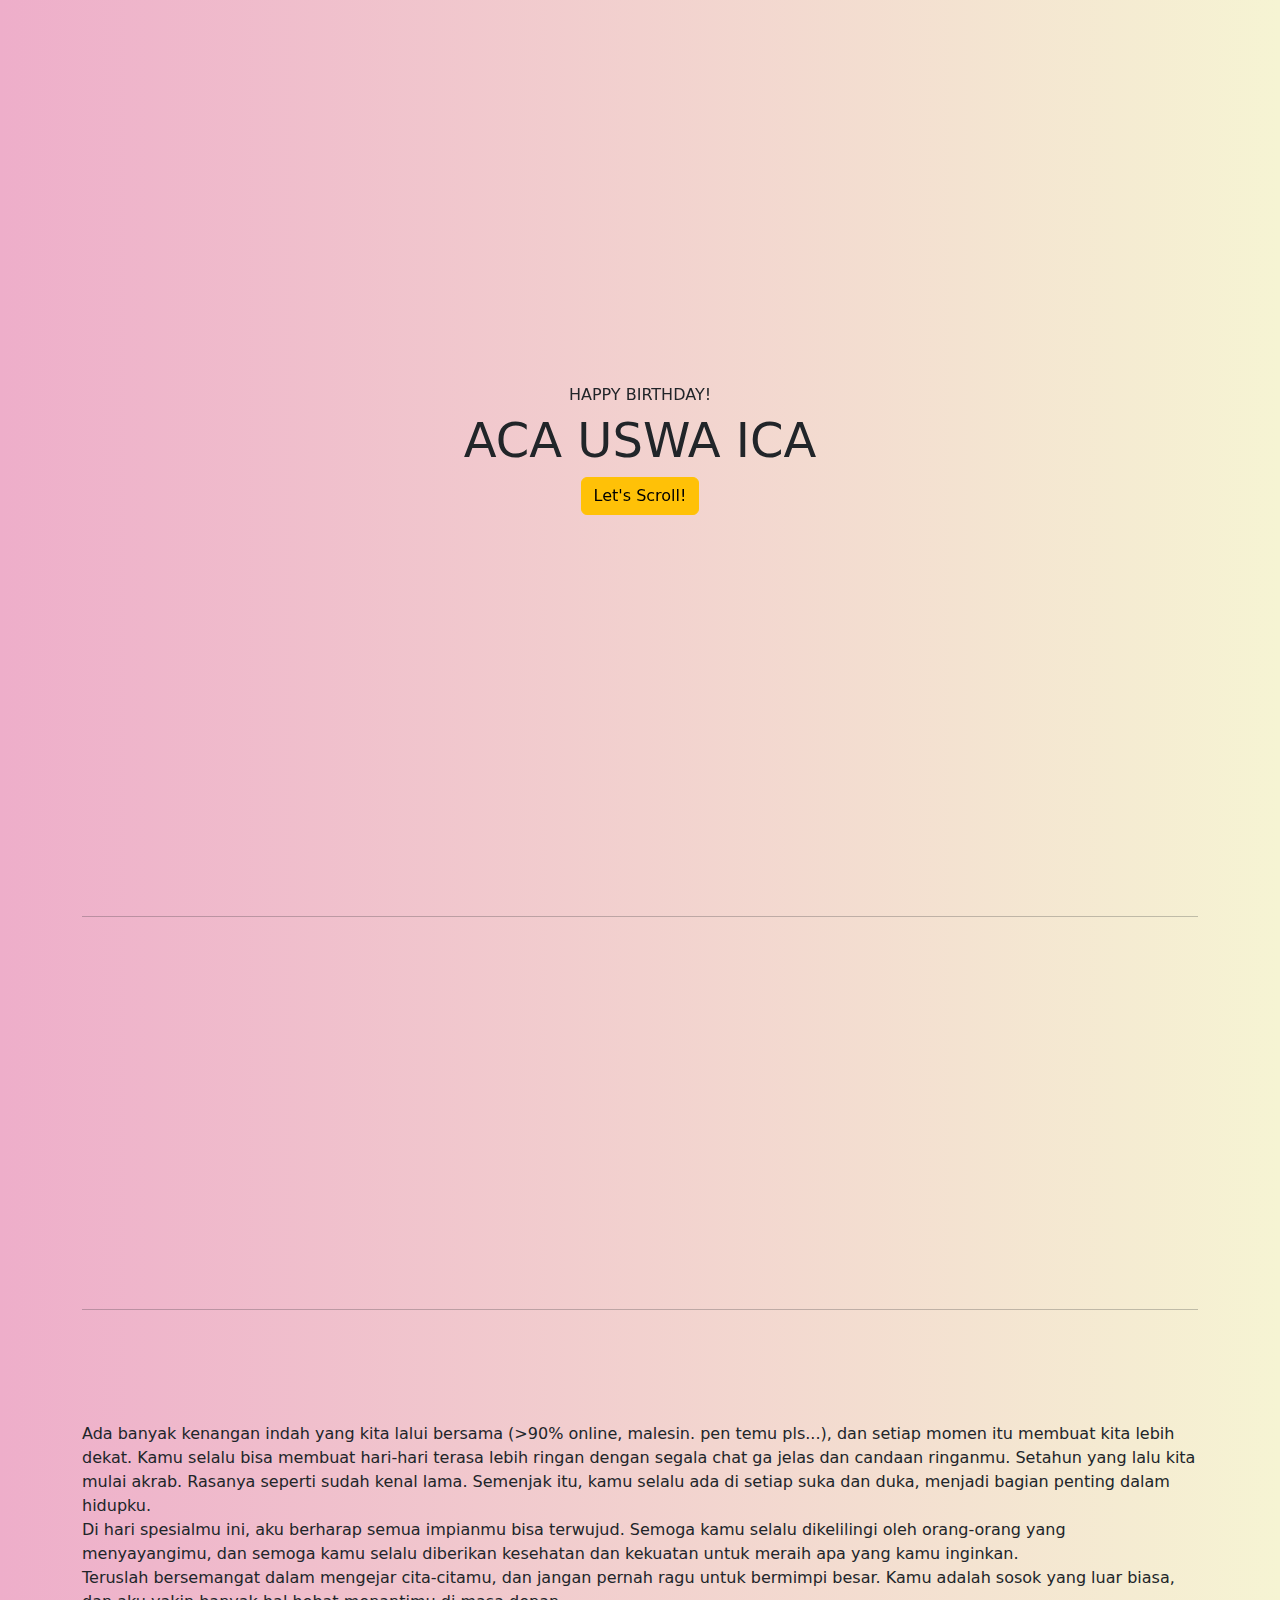
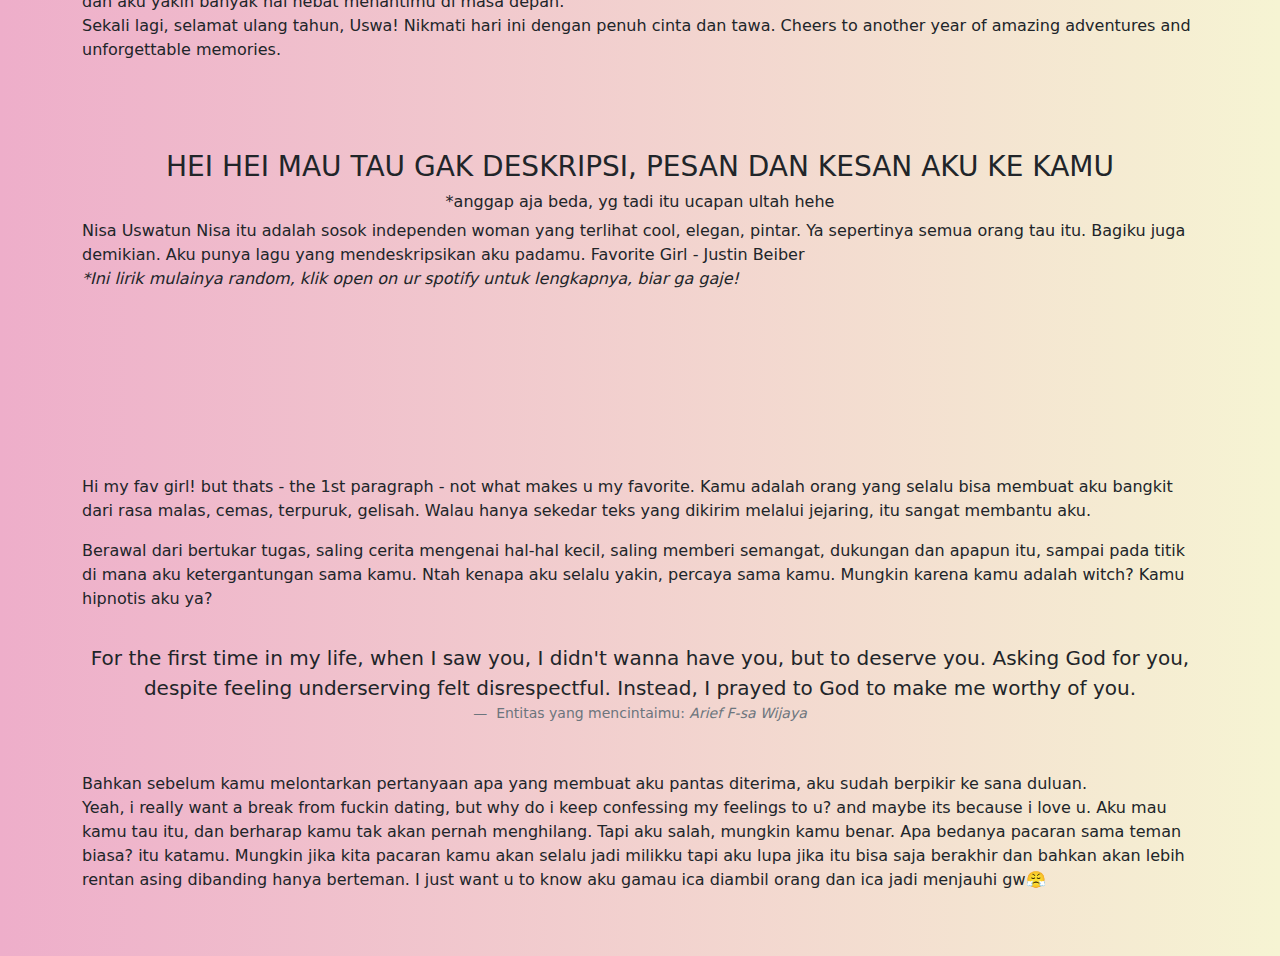
==== index.html @ 22a418be "coba aos" ====
<!doctype html>
<html lang="en">
  <head>
    <meta charset="utf-8">
    <meta name="viewport" content="width=device-width, initial-scale=1">
    <title>HBD USWA!</title>
    <link rel="stylesheet" href="style.css">
    <link href="https://cdn.jsdelivr.net/npm/bootstrap@5.3.3/dist/css/bootstrap.min.css" rel="stylesheet" integrity="sha384-QWTKZyjpPEjISv5WaRU9OFeRpok6YctnYmDr5pNlyT2bRjXh0JMhjY6hW+ALEwIH" crossorigin="anonymous">
    <link href="https://cdn.jsdelivr.net/npm/aos@2.3.4/dist/aos.css" rel="stylesheet">
  </head>
  <body>
    <div class="container justify-content-center text-center pb-5">
      <div class="row align-items-center" style="height: 100vh;">
            <div class="col" data-aos="fade-up" data-aos-duration="3000">
                <h3 style="font-size: 1rem;">HAPPY BIRTHDAY!</h3>
                <h1 style="font-size: 3rem;">ACA USWA ICA</h1>
                <div class="button">
                    <a href="#ucapan" role="button" class="btn btn-warning">Let's Scroll!</a>
                </div>
            </div>
        </div>
        <hr>
    </div>
    <div class="container justify-content-center pt-5 pb-5">
      <section id="ucapan">
        <div class="row align-items-center">
          <div class="col-md-8" data-aos="fade-right" data-aos-duration="2000">
            <h1 class="text-center">HAI HAI YANG SEDANG BERULANG TAHUN👋</h1>
            <p class="text-md-start text-center">
              Semoga hari ini menjadi hari yang penuh kebahagiaan dan kebersamaan. Terima kasih sudah selalu menjadi teman yang baik dan setia. Semoga dengan bertambahnya usia, bertambah juga kebahagiaan, rezeki, dan ilmu. Jangan lupa untuk tetap tersenyum dan bersemangat menghadapi segala tantangan yang ada.
              <br>
              Tetaplah menjadi diri sendirimu yang so kul, nyebelin, ga jelas yang aku kenal ya. Semoga tahun ini membawa banyak hal baik dan pengalaman yang tak terlupakan.🎉
              </p>
          </div>
          <div class="col-md-4 text-center" data-aos="fade-left" data-aos-duration="2000">
              <img src="img/avtica.png" alt="" style="height: 250px;">
          </div>
        </div>
      </section>
      <hr>
    </div>
    
    <div class="container justify-content-center pt-5 pb-5">
      <div class="row">
        <P>
          Ada banyak kenangan indah yang kita lalui bersama (>90% online, malesin. pen temu pls...), dan setiap momen itu membuat kita lebih dekat. Kamu selalu bisa membuat hari-hari terasa lebih ringan dengan segala chat ga jelas dan candaan ringanmu. Setahun yang lalu kita mulai akrab. Rasanya seperti sudah kenal lama. Semenjak itu, kamu selalu ada di setiap suka dan duka, menjadi bagian penting dalam hidupku.
          <br>
          Di hari spesialmu ini, aku berharap semua impianmu bisa terwujud. Semoga kamu selalu dikelilingi oleh orang-orang yang menyayangimu, dan semoga kamu selalu diberikan kesehatan dan kekuatan untuk meraih apa yang kamu inginkan.
          <br>
          Teruslah bersemangat dalam mengejar cita-citamu, dan jangan pernah ragu untuk bermimpi besar. Kamu adalah sosok yang luar biasa, dan aku yakin banyak hal hebat menantimu di masa depan.
          <br>
          Sekali lagi, selamat ulang tahun, Uswa! Nikmati hari ini dengan penuh cinta dan tawa. Cheers to another year of amazing adventures and unforgettable memories.
          <br>
          <br>
          <br>
          <br>
        </P>

        <h3 class="text-center">HEI HEI MAU TAU GAK DESKRIPSI, PESAN DAN KESAN AKU KE KAMU</h3>
        <h6 class="text-center text-italic">*anggap aja beda, yg tadi itu ucapan ultah hehe</h6>
        <p>
          Nisa Uswatun Nisa itu adalah sosok independen woman yang terlihat cool, elegan, pintar. Ya sepertinya semua orang tau itu. Bagiku juga demikian. Aku punya lagu yang mendeskripsikan aku padamu. Favorite Girl - Justin Beiber
          <br>
          <i>
            *Ini lirik mulainya random, klik open on ur spotify untuk lengkapnya, biar ga gaje!
          </i>
        </p>
        
        <iframe style="border-radius:12px" class="pt-3" src="https://open.spotify.com/embed/track/4nTjkWK590oBDcnIxTr1mI?utm_source=generator&theme=0" width="100%" height="152" frameBorder="0" allowfullscreen="" allow="autoplay; clipboard-write; encrypted-media; fullscreen; picture-in-picture" loading="lazy"></iframe>
        <p class="pt-3">
          Hi my fav girl! but thats - the 1st paragraph - not what makes u my favorite. Kamu adalah orang yang selalu bisa membuat aku bangkit dari rasa malas, cemas, terpuruk, gelisah. Walau hanya sekedar teks yang dikirim melalui jejaring, itu sangat membantu aku. 
        </p>
        <br>
        <p>
          Berawal dari bertukar tugas, saling cerita mengenai hal-hal kecil, saling memberi semangat, dukungan dan apapun itu, sampai pada titik di mana aku ketergantungan sama kamu. Ntah kenapa aku selalu yakin, percaya sama kamu. Mungkin karena kamu adalah witch? Kamu hipnotis aku ya?
        </p>
        <figure class="text-center pt-3 pb-3">
          <blockquote class="blockquote">
            <p>For the first time in my life, when I saw you, I didn't wanna have you, but to deserve you. Asking God for you, despite feeling underserving felt disrespectful. Instead, I prayed to God to make me worthy of you.</p>
          </blockquote>
          <figcaption class="blockquote-footer">
            Entitas yang mencintaimu: <cite title="Source Title">Arief F-sa Wijaya</cite>
          </figcaption>
        </figure>
        <p>
          Bahkan sebelum kamu melontarkan pertanyaan apa yang membuat aku pantas diterima, aku sudah berpikir ke sana duluan.
          <br>
          Yeah, i really want a break from fuckin dating, but why do i keep confessing my feelings to u? and maybe its because i love u. Aku mau kamu tau itu, dan berharap kamu tak akan pernah menghilang. Tapi aku salah, mungkin kamu benar. Apa bedanya pacaran sama teman biasa? itu katamu. Mungkin jika kita pacaran kamu akan selalu jadi milikku tapi aku lupa jika itu bisa saja berakhir dan bahkan akan lebih rentan asing dibanding hanya berteman. I just want u to know aku gamau ica diambil orang dan ica jadi menjauhi gw😤
        </p>
      </div>
    </div>

    <!-- Script -->
    <script src="https://cdn.jsdelivr.net/npm/bootstrap@5.3.3/dist/js/bootstrap.bundle.min.js" integrity="sha384-YvpcrYf0tY3lHB60NNkmXc5s9fDVZLESaAA55NDzOxhy9GkcIdslK1eN7N6jIeHz" crossorigin="anonymous"></script>
    <script src="https://cdn.jsdelivr.net/npm/@popperjs/core@2.11.8/dist/umd/popper.min.js" integrity="sha384-I7E8VVD/ismYTF4hNIPjVp/Zjvgyol6VFvRkX/vR+Vc4jQkC+hVqc2pM8ODewa9r" crossorigin="anonymous"></script>
    <script src="https://cdn.jsdelivr.net/npm/bootstrap@5.3.3/dist/js/bootstrap.min.js" integrity="sha384-0pUGZvbkm6XF6gxjEnlmuGrJXVbNuzT9qBBavbLwCsOGabYfZo0T0to5eqruptLy" crossorigin="anonymous"></script>
    <script src="https://cdn.jsdelivr.net/npm/aos@2.3.4/dist/aos.js"></script>
    <script>
      AOS.init();
    </script>
    <!-- End of Script -->
  </body>
</html>
---- style.css ----
body{
  background: rgb(238,174,202);
  background: -moz-linear-gradient(90deg, rgba(238,174,202,1) 0%, rgba(246,244,211,1) 100%);
  background: -webkit-linear-gradient(90deg, rgba(238,174,202,1) 0%, rgba(246,244,211,1) 100%);
  background: linear-gradient(90deg, rgba(238,174,202,1) 0%, rgba(246,244,211,1) 100%);
  filter: progid:DXImageTransform.Microsoft.gradient(startColorstr="#eeaeca",endColorstr="#f6f4d3",GradientType=1);
}
@media (max-width: 768px) {
    .col-4 {
      text-align: center;
    }
    .col-4 img {
      width: 100%;
      height: auto;
    }
  }
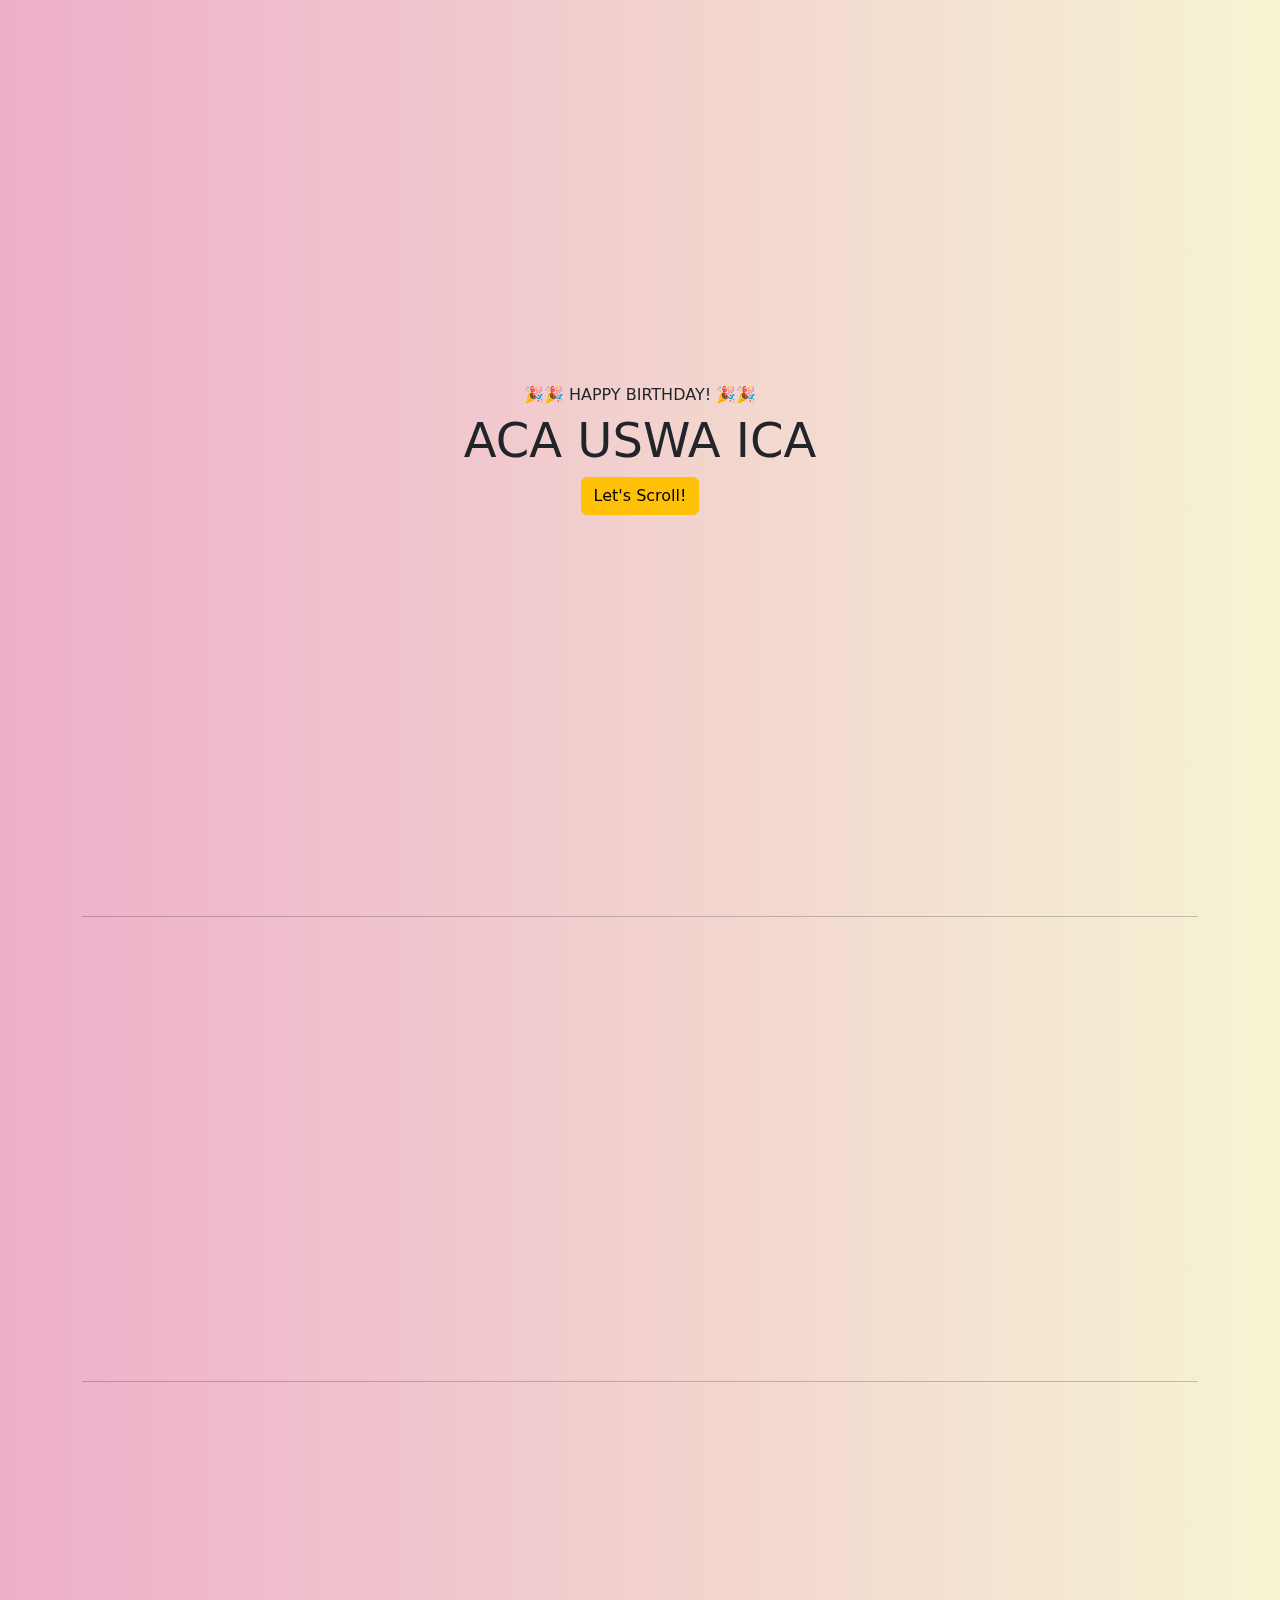
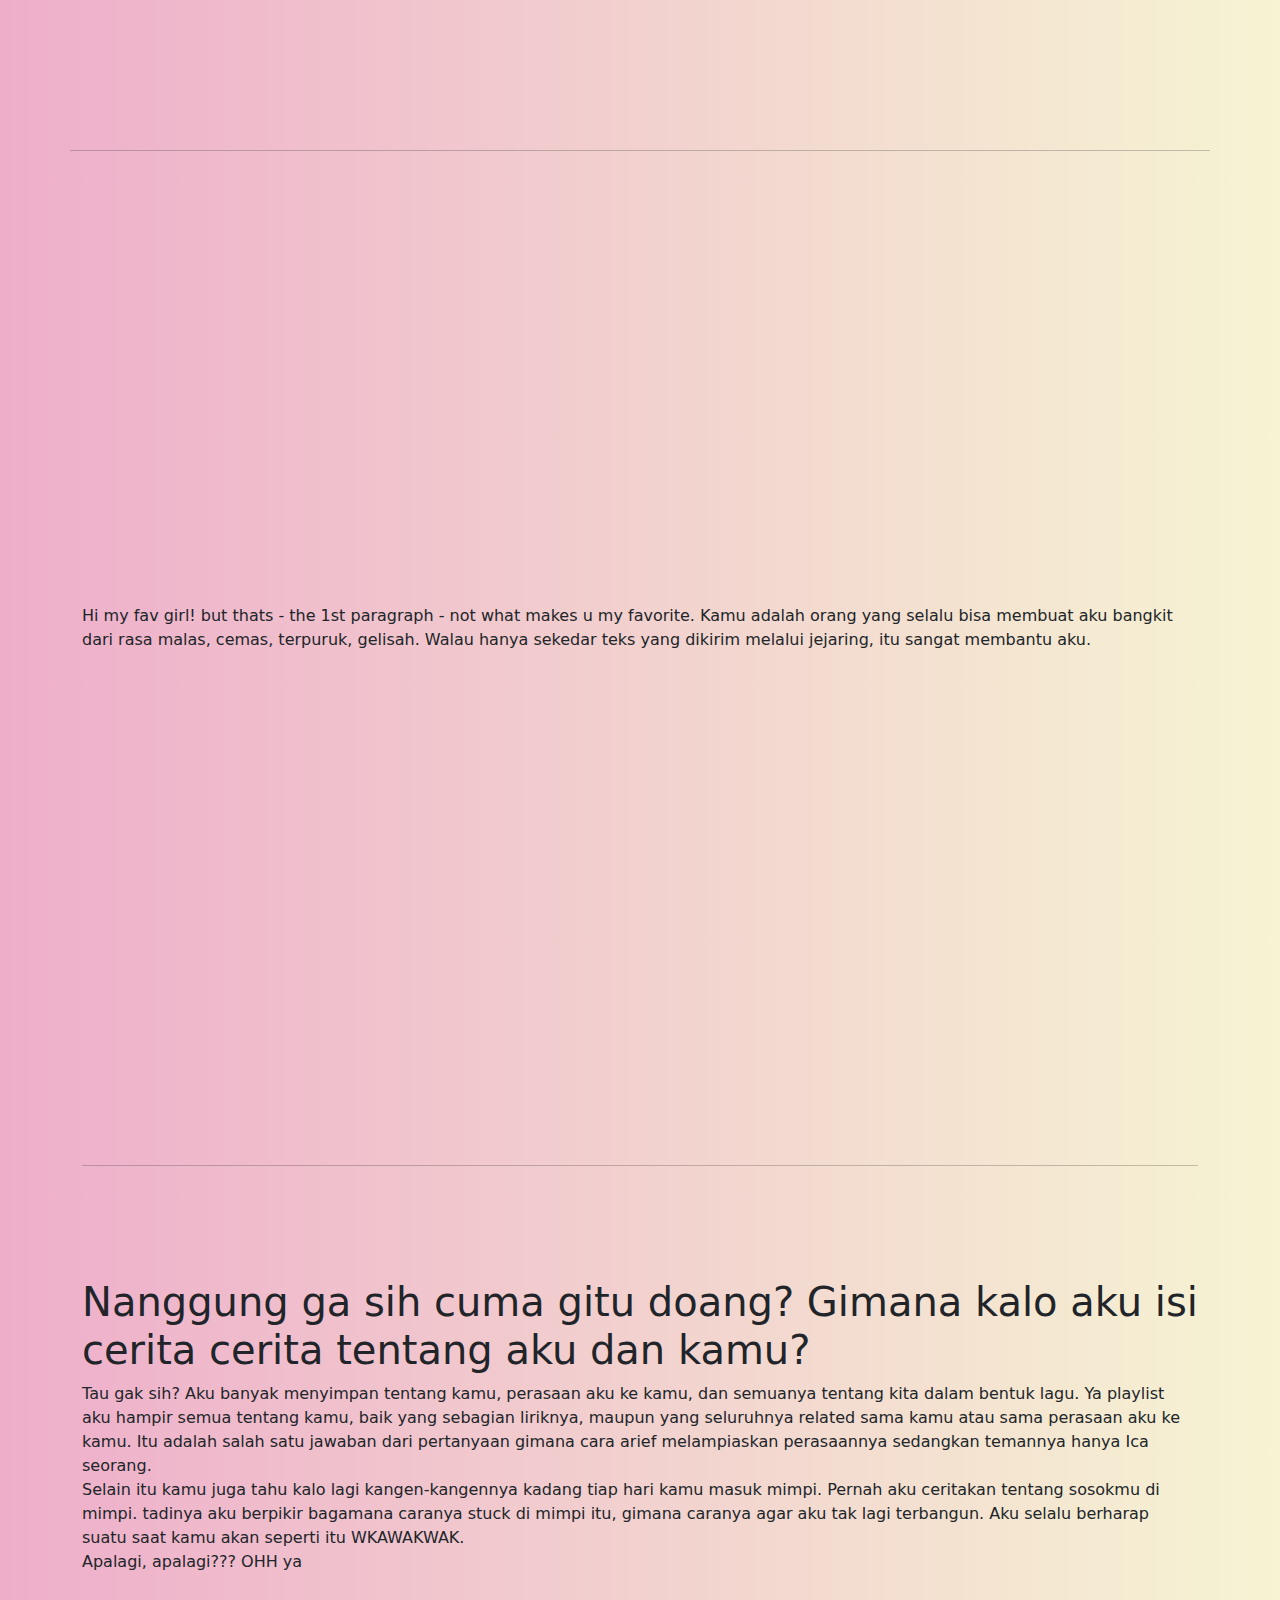
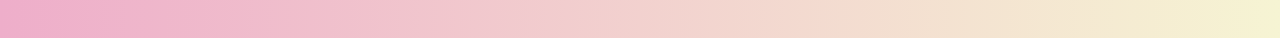
==== commit 2efca121: "3rd commit" ====
--- a/index.html
+++ b/index.html
@@ -12,27 +12,32 @@
     <div class="container justify-content-center text-center pb-5">
       <div class="row align-items-center" style="height: 100vh;">
             <div class="col" data-aos="fade-up" data-aos-duration="3000">
-                <h3 style="font-size: 1rem;">HAPPY BIRTHDAY!</h3>
+                <h3 style="font-size: 1rem;">🎉🎉 HAPPY BIRTHDAY! 🎉🎉</h3>
                 <h1 style="font-size: 3rem;">ACA USWA ICA</h1>
                 <div class="button">
                     <a href="#ucapan" role="button" class="btn btn-warning">Let's Scroll!</a>
                 </div>
             </div>
         </div>
-        <hr>
+        <hr  id="ucapan">
     </div>
     <div class="container justify-content-center pt-5 pb-5">
-      <section id="ucapan">
+      <section>
         <div class="row align-items-center">
-          <div class="col-md-8" data-aos="fade-right" data-aos-duration="2000">
+          <div class="col-md-8" data-aos="fade-right" data-aos-duration="1000">
             <h1 class="text-center">HAI HAI YANG SEDANG BERULANG TAHUN👋</h1>
             <p class="text-md-start text-center">
-              Semoga hari ini menjadi hari yang penuh kebahagiaan dan kebersamaan. Terima kasih sudah selalu menjadi teman yang baik dan setia. Semoga dengan bertambahnya usia, bertambah juga kebahagiaan, rezeki, dan ilmu. Jangan lupa untuk tetap tersenyum dan bersemangat menghadapi segala tantangan yang ada.
+              Semoga hari ini menjadi hari yang penuh kebahagiaan dan kebersamaan. Terima kasih sudah selalu menjadi teman yang baik dan setia. Semoga dengan bertambahnya usia, bertambah juga kebahagiaan, rezeki, dan ilmu serta dikuatkan jiwa dan raganya. Jangan lupa untuk tetap tersenyum dan bersemangat menghadapi segala tantangan yang ada.
               <br>
               Tetaplah menjadi diri sendirimu yang so kul, nyebelin, ga jelas yang aku kenal ya. Semoga tahun ini membawa banyak hal baik dan pengalaman yang tak terlupakan.🎉
+              <br>
+              <i>
+                <br>
+                *tdinya ini mo diisi fotomu, tp aku ga berani, truma diblokir wkwk. gantinya avatar ig mu saja
+              </i>
               </p>
           </div>
-          <div class="col-md-4 text-center" data-aos="fade-left" data-aos-duration="2000">
+          <div class="col-md-4 text-center" data-aos="fade-left" data-aos-duration="1000">
               <img src="img/avtica.png" alt="" style="height: 250px;">
           </div>
         </div>
@@ -42,7 +47,7 @@
     
     <div class="container justify-content-center pt-5 pb-5">
       <div class="row">
-        <P>
+        <p data-aos="fade-up">
           Ada banyak kenangan indah yang kita lalui bersama (>90% online, malesin. pen temu pls...), dan setiap momen itu membuat kita lebih dekat. Kamu selalu bisa membuat hari-hari terasa lebih ringan dengan segala chat ga jelas dan candaan ringanmu. Setahun yang lalu kita mulai akrab. Rasanya seperti sudah kenal lama. Semenjak itu, kamu selalu ada di setiap suka dan duka, menjadi bagian penting dalam hidupku.
           <br>
           Di hari spesialmu ini, aku berharap semua impianmu bisa terwujud. Semoga kamu selalu dikelilingi oleh orang-orang yang menyayangimu, dan semoga kamu selalu diberikan kesehatan dan kekuatan untuk meraih apa yang kamu inginkan.
@@ -51,30 +56,32 @@
           <br>
           Sekali lagi, selamat ulang tahun, Uswa! Nikmati hari ini dengan penuh cinta dan tawa. Cheers to another year of amazing adventures and unforgettable memories.
           <br>
-          <br>
-          <br>
-          <br>
-        </P>
-
-        <h3 class="text-center">HEI HEI MAU TAU GAK DESKRIPSI, PESAN DAN KESAN AKU KE KAMU</h3>
-        <h6 class="text-center text-italic">*anggap aja beda, yg tadi itu ucapan ultah hehe</h6>
-        <p>
+          <hr class="pb-5 pt-5">
+        </p>
+        
+        <h3 class="text-center" data-aos="fade-up">HEI HEI MAU TAU GAK DESKRIPSI, PESAN DAN KESAN AKU KE KAMU</h3>
+        <h6 class="text-center text-italic" data-aos="fade-up">*anggap aja beda, yg tadi itu ucapan ultah hehe</h6>
+        <p data-aos="fade-up">
           Nisa Uswatun Nisa itu adalah sosok independen woman yang terlihat cool, elegan, pintar. Ya sepertinya semua orang tau itu. Bagiku juga demikian. Aku punya lagu yang mendeskripsikan aku padamu. Favorite Girl - Justin Beiber
           <br>
           <i>
-            *Ini lirik mulainya random, klik open on ur spotify untuk lengkapnya, biar ga gaje!
+            *Ini lirik mulainya random, klik play on ur spotify untuk lengkapnya, biar ga gaje!
           </i>
         </p>
         
-        <iframe style="border-radius:12px" class="pt-3" src="https://open.spotify.com/embed/track/4nTjkWK590oBDcnIxTr1mI?utm_source=generator&theme=0" width="100%" height="152" frameBorder="0" allowfullscreen="" allow="autoplay; clipboard-write; encrypted-media; fullscreen; picture-in-picture" loading="lazy"></iframe>
+        <iframe data-aos="fade-up" style="border-radius:12px" class="pt-3" src="https://open.spotify.com/embed/track/4nTjkWK590oBDcnIxTr1mI?utm_source=generator&theme=0" width="100%" height="152" frameBorder="0" allowfullscreen="" allow="autoplay; clipboard-write; encrypted-media; fullscreen; picture-in-picture" loading="lazy"></iframe>
         <p class="pt-3">
           Hi my fav girl! but thats - the 1st paragraph - not what makes u my favorite. Kamu adalah orang yang selalu bisa membuat aku bangkit dari rasa malas, cemas, terpuruk, gelisah. Walau hanya sekedar teks yang dikirim melalui jejaring, itu sangat membantu aku. 
         </p>
         <br>
-        <p>
+        <p data-aos="fade-up">
           Berawal dari bertukar tugas, saling cerita mengenai hal-hal kecil, saling memberi semangat, dukungan dan apapun itu, sampai pada titik di mana aku ketergantungan sama kamu. Ntah kenapa aku selalu yakin, percaya sama kamu. Mungkin karena kamu adalah witch? Kamu hipnotis aku ya?
         </p>
-        <figure class="text-center pt-3 pb-3">
+        <br>
+        <p data-aos="fade-up">
+          I am so so so sorry jikalau selama ini aku meganggumu atau mungkin lebih parah dari sekedar menganggumu. Kamu sendiri mungkin tahu kalo itu hanya cara agar aku dapat perhatianmu hehe. OH YA! Aku belum tahu kejadian apa di masa lalu di mana aku membuatmu menangis, aku sungguh-sungguh minta maaf yang sebesar-besarnya untuk itu. Sebaik-baiknya aku sepertinya aku masihlah pecundang di hadapanmu. maka dari itu...
+        </p>
+        <figure data-aos="fade-up" class="text-center pt-3 pb-3">
           <blockquote class="blockquote">
             <p>For the first time in my life, when I saw you, I didn't wanna have you, but to deserve you. Asking God for you, despite feeling underserving felt disrespectful. Instead, I prayed to God to make me worthy of you.</p>
           </blockquote>
@@ -82,10 +89,24 @@
             Entitas yang mencintaimu: <cite title="Source Title">Arief F-sa Wijaya</cite>
           </figcaption>
         </figure>
-        <p>
+        <p data-aos="fade-up">
           Bahkan sebelum kamu melontarkan pertanyaan apa yang membuat aku pantas diterima, aku sudah berpikir ke sana duluan.
           <br>
-          Yeah, i really want a break from fuckin dating, but why do i keep confessing my feelings to u? and maybe its because i love u. Aku mau kamu tau itu, dan berharap kamu tak akan pernah menghilang. Tapi aku salah, mungkin kamu benar. Apa bedanya pacaran sama teman biasa? itu katamu. Mungkin jika kita pacaran kamu akan selalu jadi milikku tapi aku lupa jika itu bisa saja berakhir dan bahkan akan lebih rentan asing dibanding hanya berteman. I just want u to know aku gamau ica diambil orang dan ica jadi menjauhi gw😤
+          Yeah, actually i really want a break from fuckin dating, but why do i keep confessing my feelings to u? and maybe its because i love u. Aku mau kamu tau itu, dan berharap kamu tak akan pernah menghilang. Tapi aku salah, mungkin kamu benar. Apa bedanya pacaran sama teman biasa? itu katamu. Mungkin jika kita pacaran kamu akan selalu jadi milikku tapi aku lupa jika itu bisa saja berakhir dan bahkan akan lebih rentan asing dibanding hanya berteman. I just want u to know aku gamau ica diambil orang dan ica jadi menjauhi gw😤
+        </p>
+      </div>
+      <hr class="pb-5 pt-5">
+      <div class="row">
+        <h1>
+          Nanggung ga sih cuma gitu doang? Gimana kalo aku isi cerita cerita tentang aku dan kamu?
+        </h1>
+        <p>
+          Tau gak sih? Aku banyak menyimpan tentang kamu, perasaan aku ke kamu, dan semuanya tentang kita dalam bentuk lagu. Ya playlist aku hampir semua tentang kamu, baik yang sebagian liriknya, maupun yang seluruhnya related sama kamu atau sama perasaan aku ke kamu. 
+          Itu adalah salah satu jawaban dari pertanyaan gimana cara arief melampiaskan perasaannya sedangkan temannya hanya Ica seorang.
+          <br>
+          Selain itu kamu juga tahu kalo lagi kangen-kangennya kadang tiap hari kamu masuk mimpi. Pernah aku ceritakan tentang sosokmu di mimpi. tadinya aku berpikir bagamana caranya stuck di mimpi itu, gimana caranya agar aku tak lagi terbangun. Aku selalu berharap suatu saat kamu akan seperti itu WKAWAKWAK.
+          <br>
+          Apalagi, apalagi??? OHH ya 
         </p>
       </div>
     </div>
--- a/style.css
+++ b/style.css
@@ -13,4 +13,19 @@
       width: 100%;
       height: auto;
     }
+  }
+  * {
+    box-sizing: border-box;
+  }
+  body, html {
+    padding: 0;
+    margin: 0;
+    overflow-x: hidden;
+  }
+  .content {
+    padding: 20px;
+  }
+  img {
+    max-width: 100%;
+    height: auto;
   }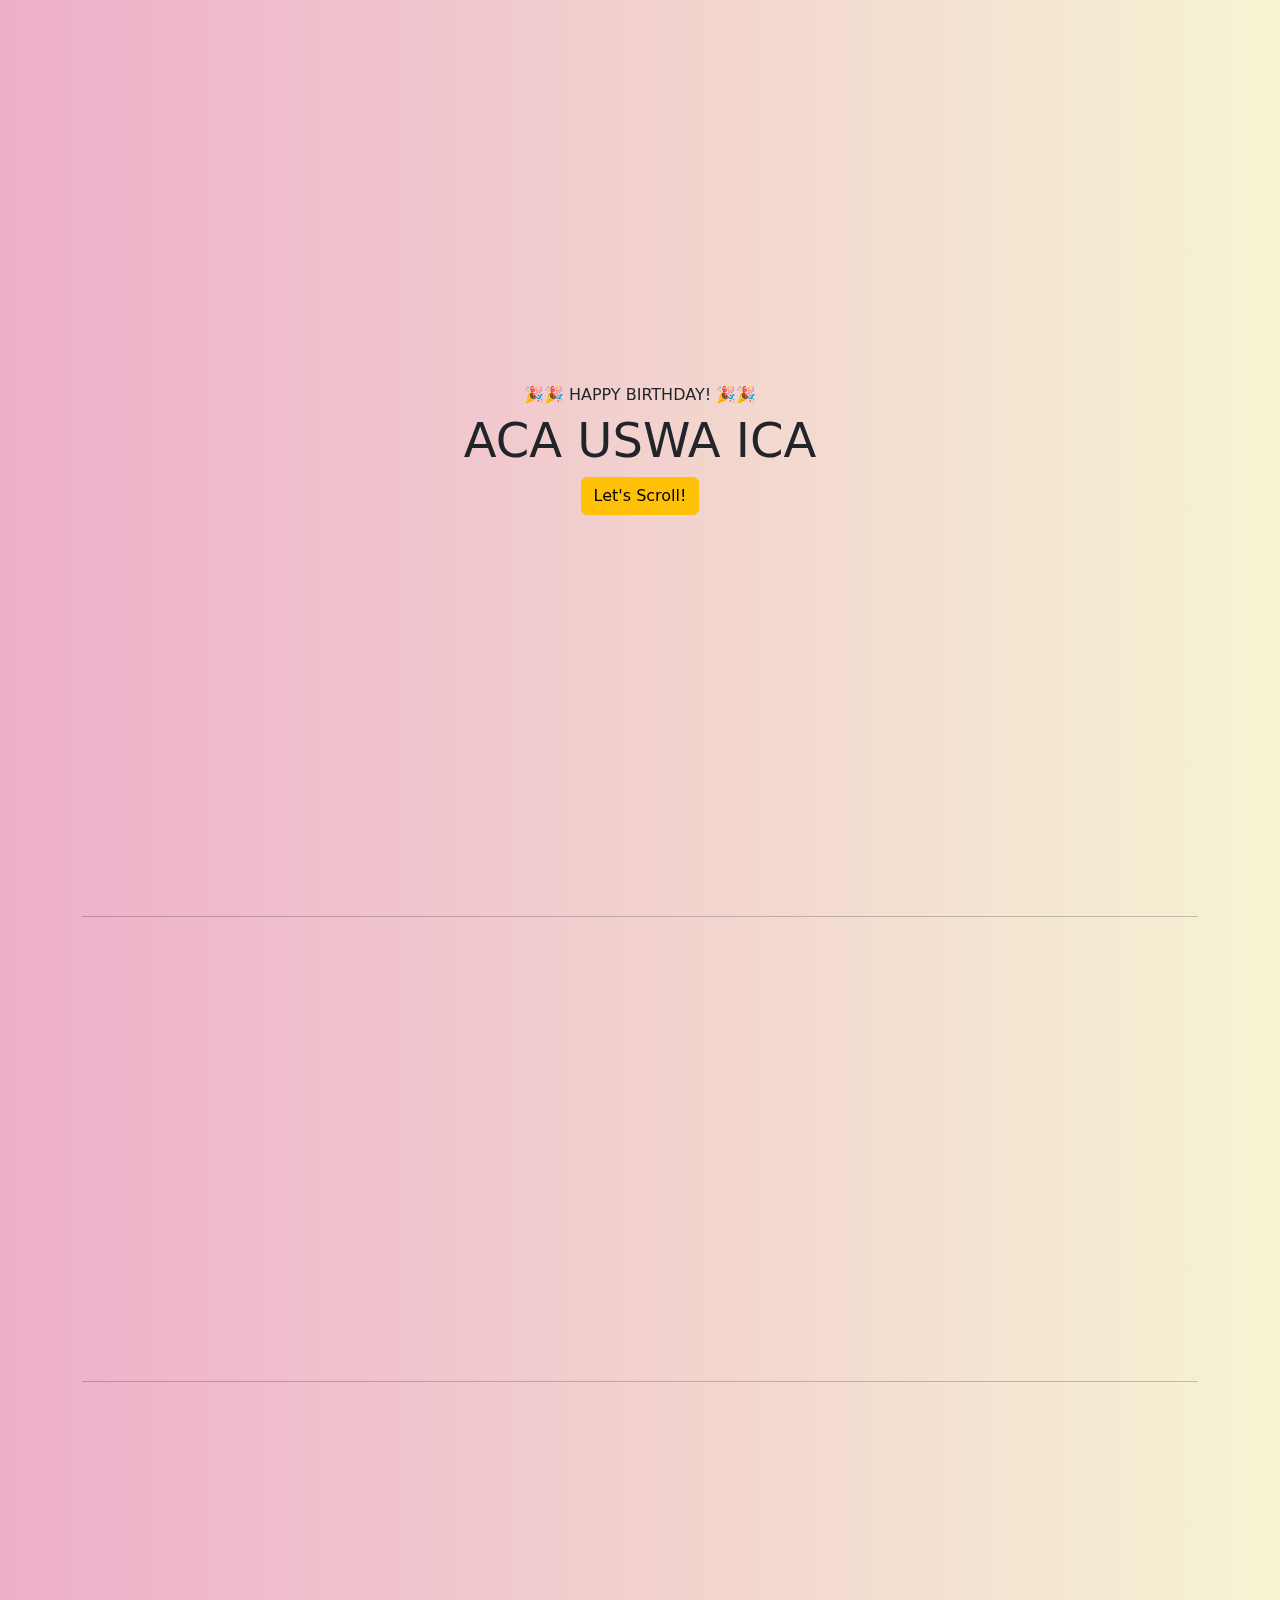
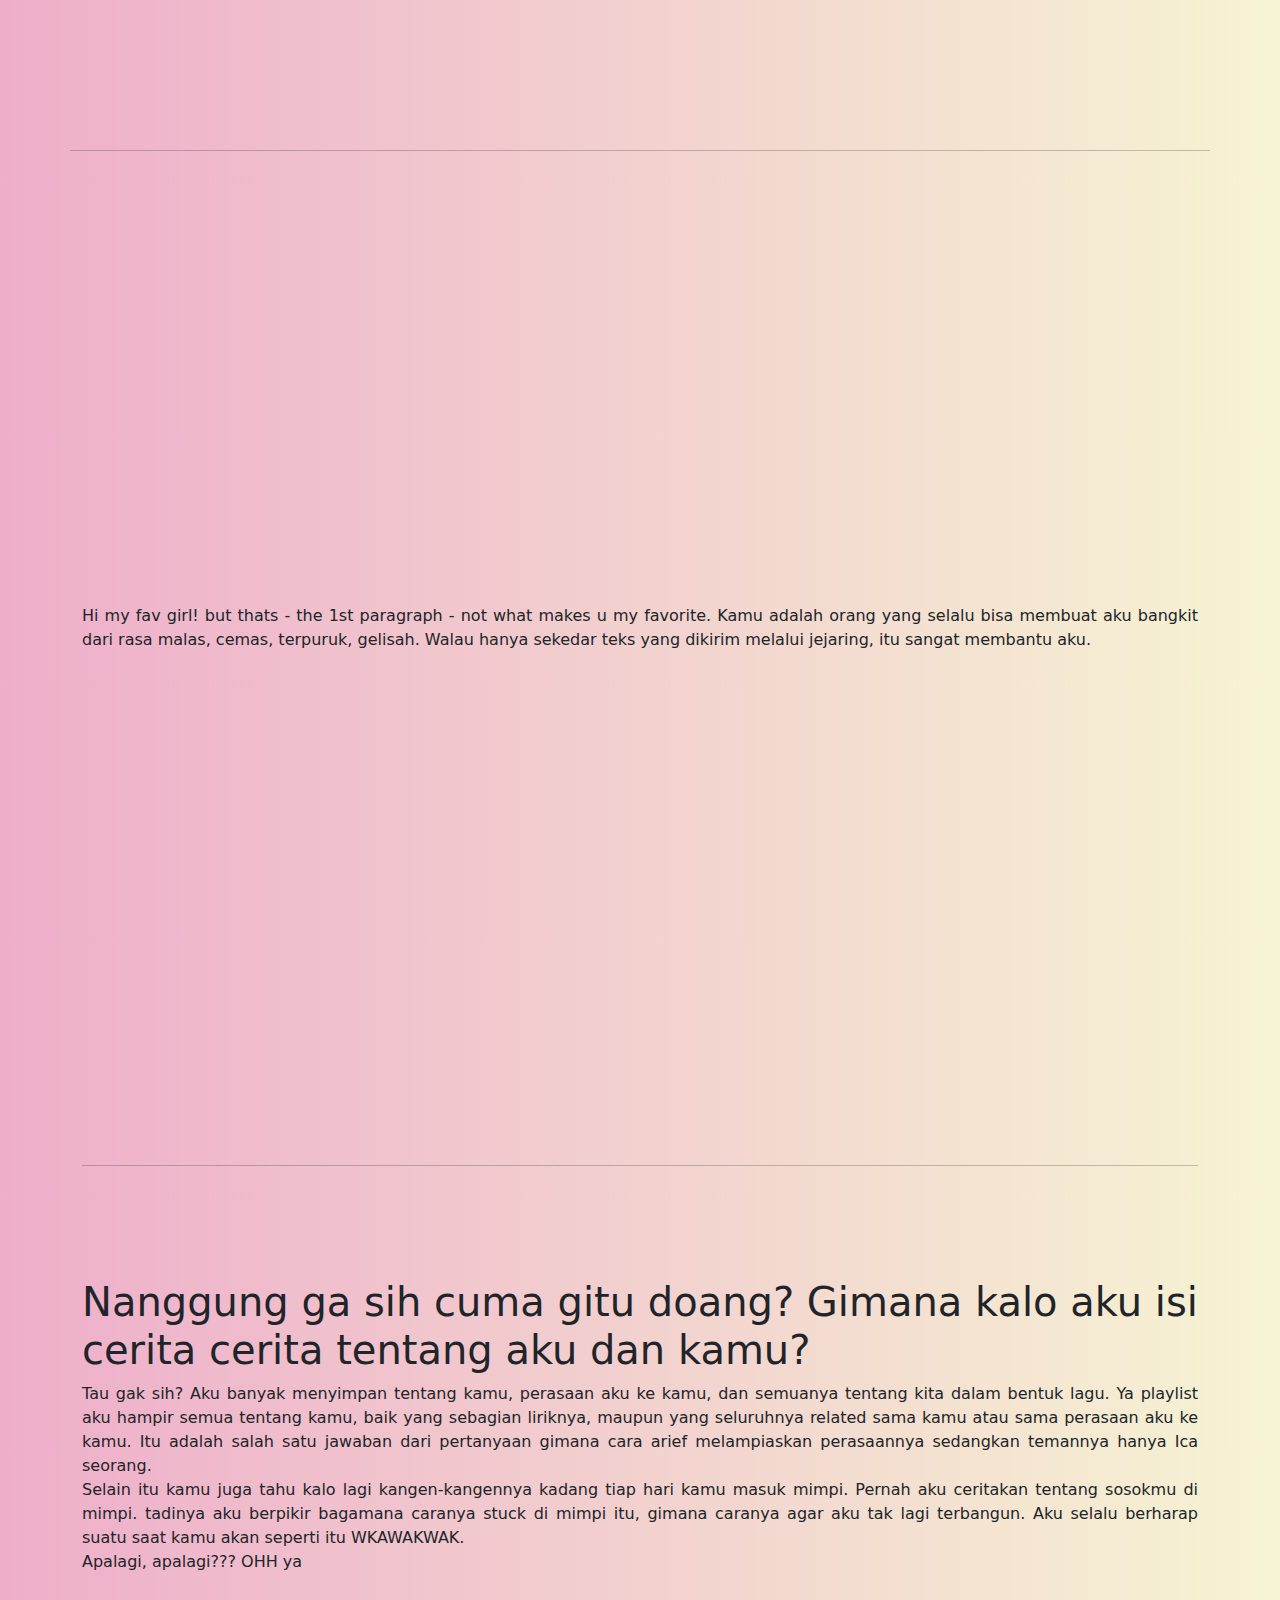
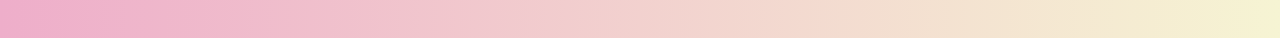
==== commit 070ee2fe: "text justified" ====
--- a/index.html
+++ b/index.html
@@ -26,7 +26,7 @@
         <div class="row align-items-center">
           <div class="col-md-8" data-aos="fade-right" data-aos-duration="1000">
             <h1 class="text-center">HAI HAI YANG SEDANG BERULANG TAHUN👋</h1>
-            <p class="text-md-start text-center">
+            <p>
               Semoga hari ini menjadi hari yang penuh kebahagiaan dan kebersamaan. Terima kasih sudah selalu menjadi teman yang baik dan setia. Semoga dengan bertambahnya usia, bertambah juga kebahagiaan, rezeki, dan ilmu serta dikuatkan jiwa dan raganya. Jangan lupa untuk tetap tersenyum dan bersemangat menghadapi segala tantangan yang ada.
               <br>
               Tetaplah menjadi diri sendirimu yang so kul, nyebelin, ga jelas yang aku kenal ya. Semoga tahun ini membawa banyak hal baik dan pengalaman yang tak terlupakan.🎉
--- a/style.css
+++ b/style.css
@@ -28,4 +28,7 @@
   img {
     max-width: 100%;
     height: auto;
+  }
+  p{
+    text-align:justify;
   }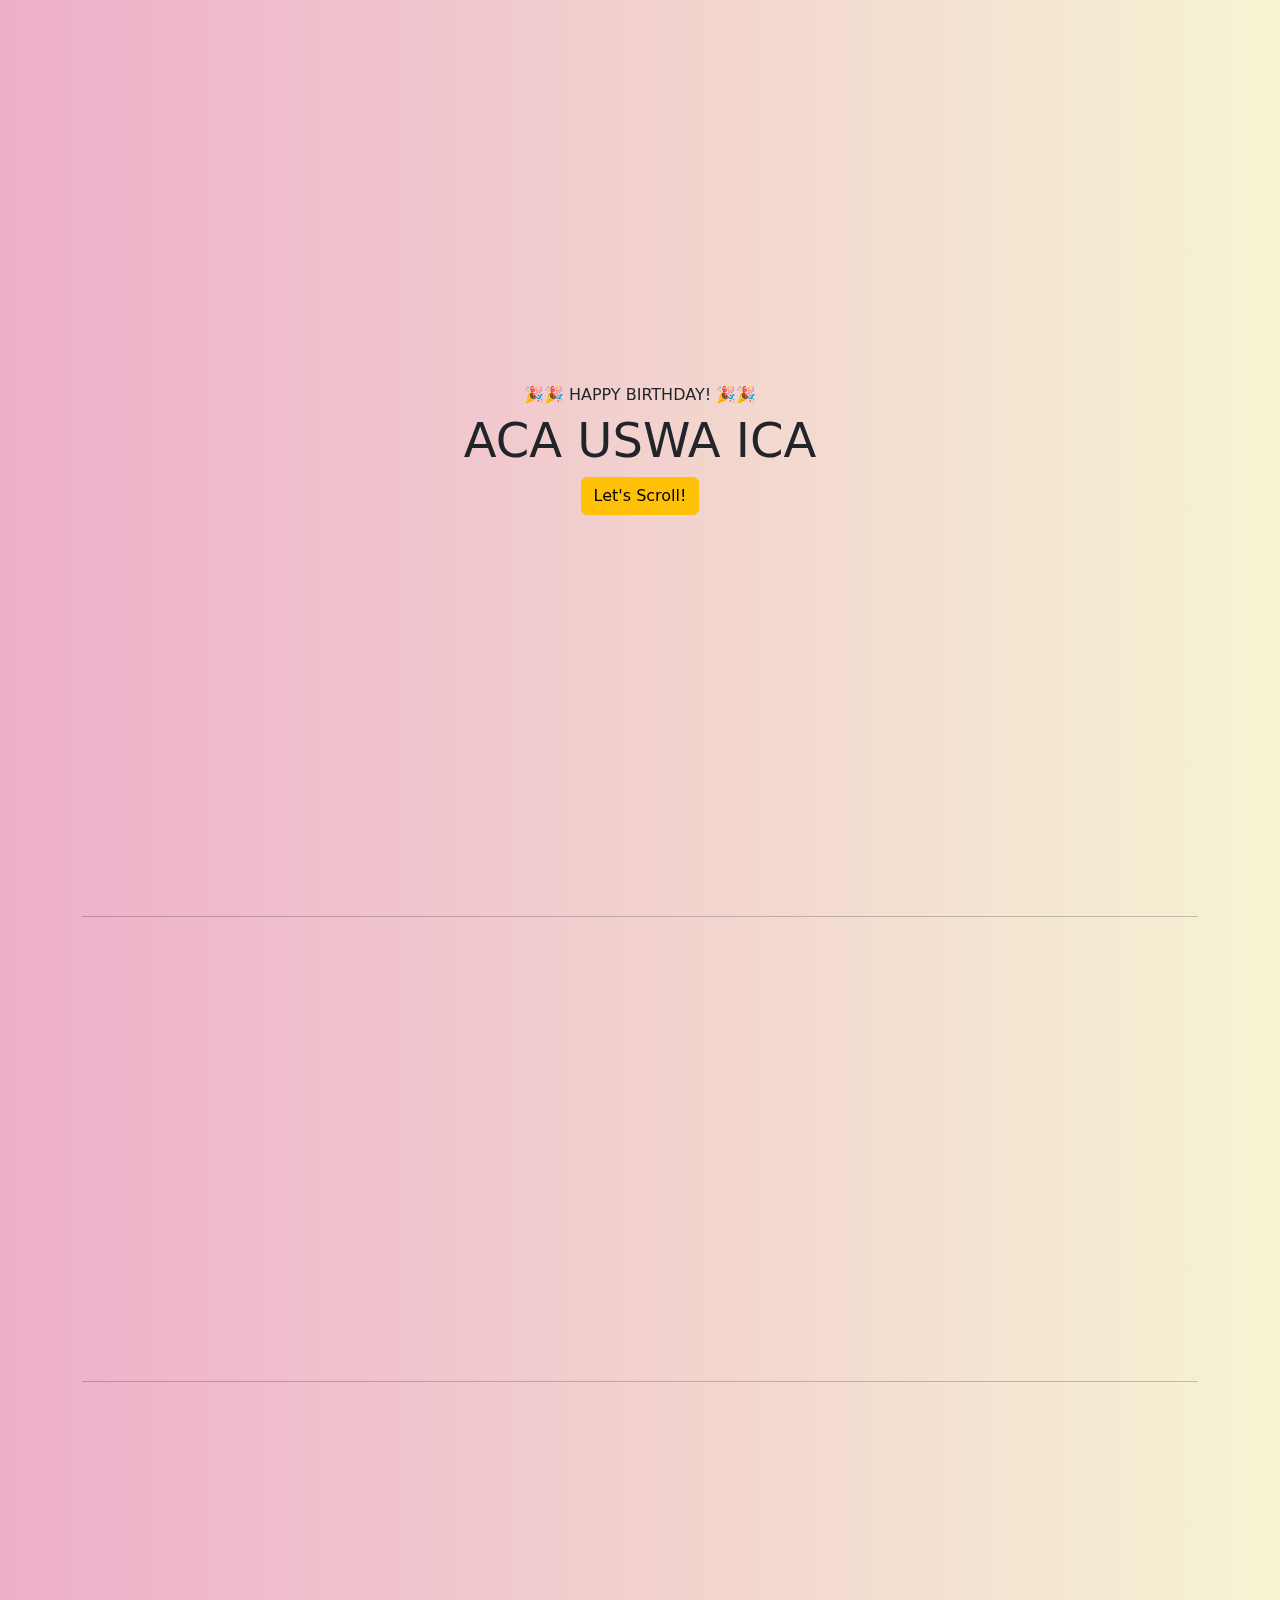
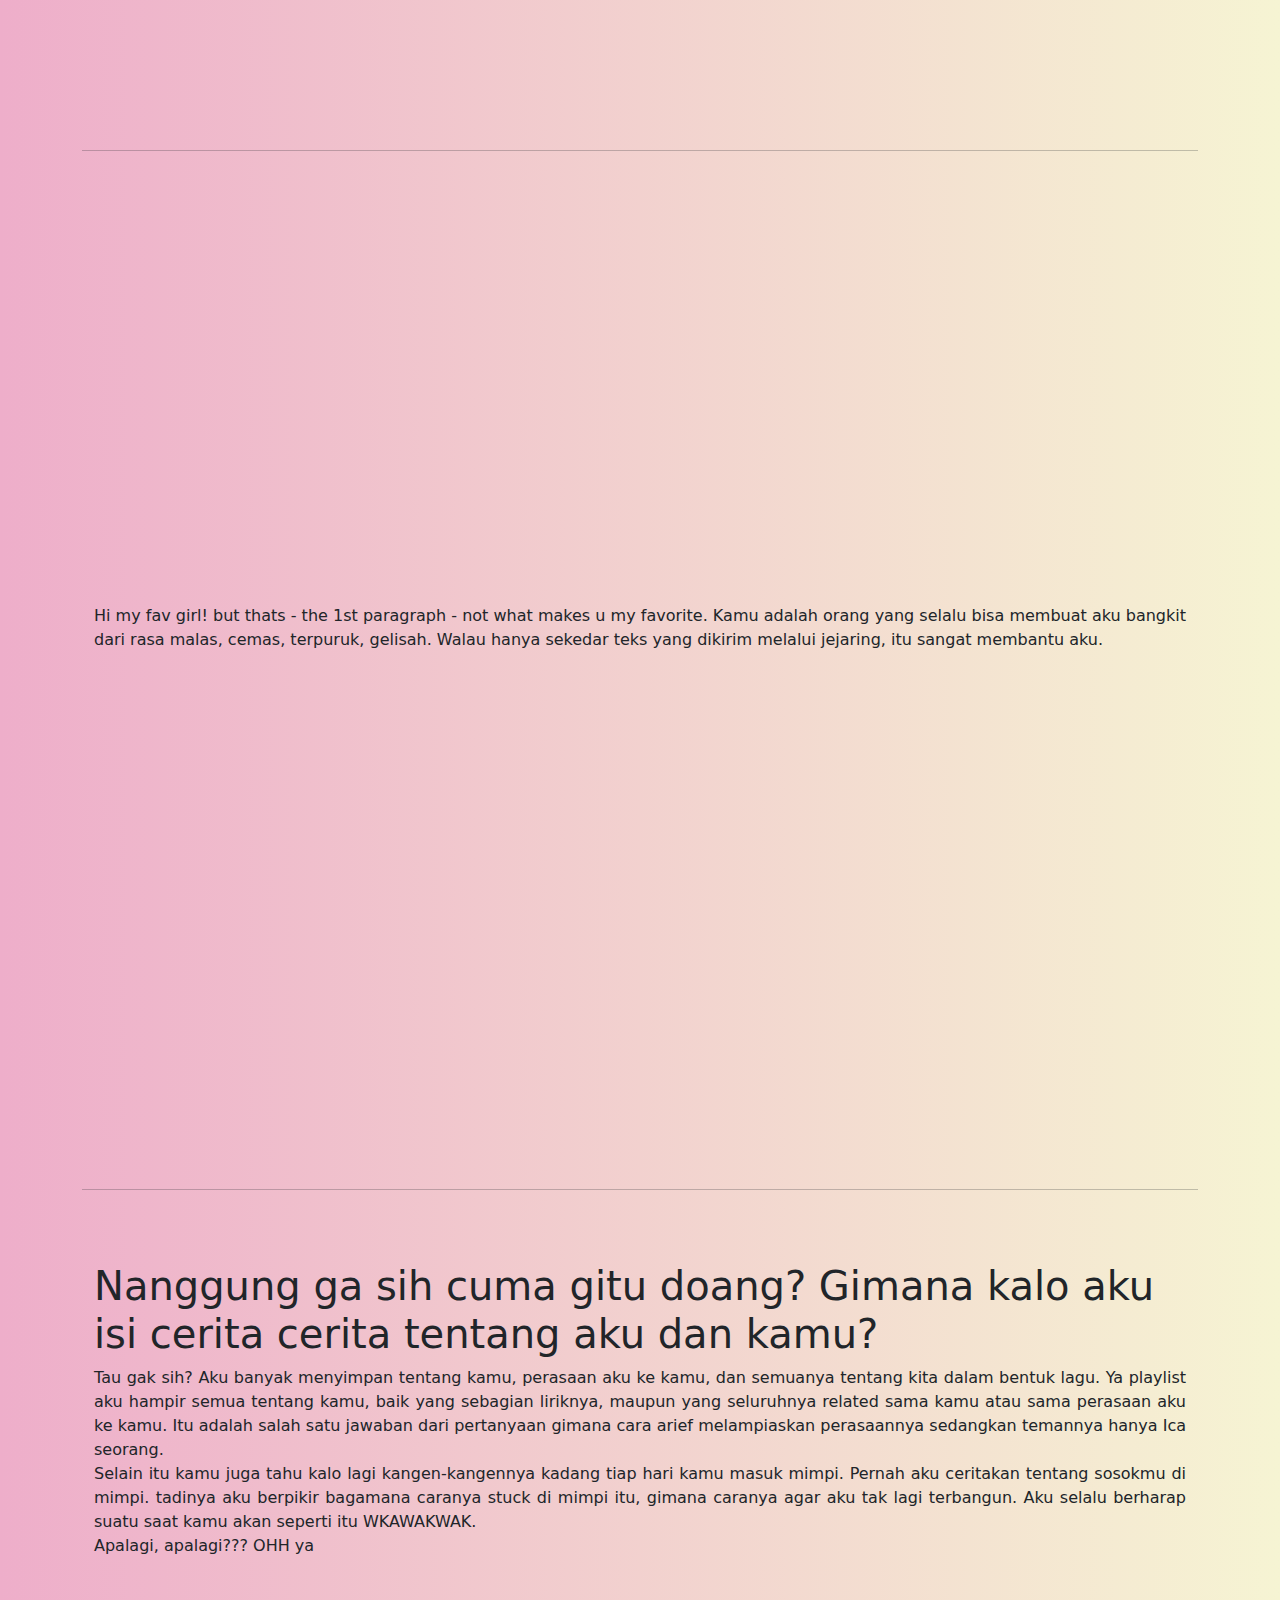
==== commit 81d4bf1f: "countdown added" ====
--- a/index.html
+++ b/index.html
@@ -10,7 +10,7 @@
   </head>
   <body>
     <div class="container justify-content-center text-center pb-5">
-      <div class="row align-items-center" style="height: 100vh;">
+      <div class="row mx-3 mx-md-0 align-items-center" style="height: 100vh;">
             <div class="col" data-aos="fade-up" data-aos-duration="3000">
                 <h3 style="font-size: 1rem;">🎉🎉 HAPPY BIRTHDAY! 🎉🎉</h3>
                 <h1 style="font-size: 3rem;">ACA USWA ICA</h1>
@@ -23,7 +23,7 @@
     </div>
     <div class="container justify-content-center pt-5 pb-5">
       <section>
-        <div class="row align-items-center">
+        <div class="row mx-3 mx-md-0 align-items-center">
           <div class="col-md-8" data-aos="fade-right" data-aos-duration="1000">
             <h1 class="text-center">HAI HAI YANG SEDANG BERULANG TAHUN👋</h1>
             <p>
@@ -46,7 +46,7 @@
     </div>
     
     <div class="container justify-content-center pt-5 pb-5">
-      <div class="row">
+      <div class="row mx-3 mx-md-0">
         <p data-aos="fade-up">
           Ada banyak kenangan indah yang kita lalui bersama (>90% online, malesin. pen temu pls...), dan setiap momen itu membuat kita lebih dekat. Kamu selalu bisa membuat hari-hari terasa lebih ringan dengan segala chat ga jelas dan candaan ringanmu. Setahun yang lalu kita mulai akrab. Rasanya seperti sudah kenal lama. Semenjak itu, kamu selalu ada di setiap suka dan duka, menjadi bagian penting dalam hidupku.
           <br>
@@ -95,8 +95,8 @@
           Yeah, actually i really want a break from fuckin dating, but why do i keep confessing my feelings to u? and maybe its because i love u. Aku mau kamu tau itu, dan berharap kamu tak akan pernah menghilang. Tapi aku salah, mungkin kamu benar. Apa bedanya pacaran sama teman biasa? itu katamu. Mungkin jika kita pacaran kamu akan selalu jadi milikku tapi aku lupa jika itu bisa saja berakhir dan bahkan akan lebih rentan asing dibanding hanya berteman. I just want u to know aku gamau ica diambil orang dan ica jadi menjauhi gw😤
         </p>
       </div>
-      <hr class="pb-5 pt-5">
-      <div class="row">
+      <hr class="pb-2 pt-5">
+      <div class="row mx-3 mx-md-0 mx-3 mx-md-0">
         <h1>
           Nanggung ga sih cuma gitu doang? Gimana kalo aku isi cerita cerita tentang aku dan kamu?
         </h1>
--- a/style.css
+++ b/style.css
@@ -14,21 +14,27 @@
       height: auto;
     }
   }
+@media (min-width: 768px) {
+  .mx-md-default {
+      margin-left: 0 !important;
+      margin-right: 0 !important;
+  }
+
   * {
-    box-sizing: border-box;
-  }
-  body, html {
-    padding: 0;
-    margin: 0;
-    overflow-x: hidden;
-  }
-  .content {
-    padding: 20px;
-  }
-  img {
-    max-width: 100%;
-    height: auto;
-  }
-  p{
-    text-align:justify;
-  }+  box-sizing: border-box;
+}
+body, html {
+  padding: 0;
+  margin: 0;
+  overflow-x: hidden;
+}
+.content {
+  padding: 20px;
+}
+img {
+  max-width: 100%;
+  height: auto;
+}
+p{
+  text-align:justify;
+}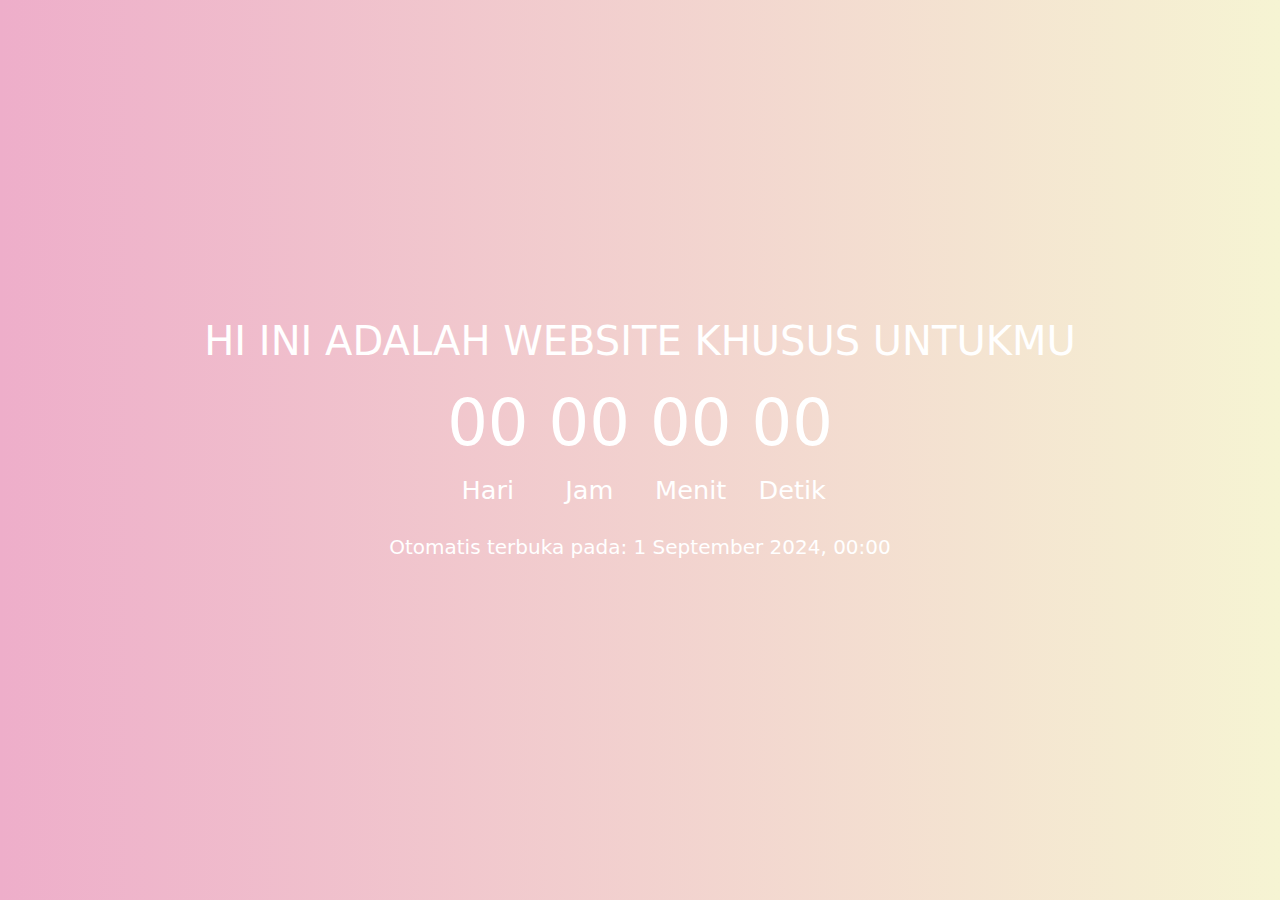
==== commit 930eabb1: "swicthing index" ====
--- a/index.html
+++ b/index.html
@@ -3,115 +3,41 @@
   <head>
     <meta charset="utf-8">
     <meta name="viewport" content="width=device-width, initial-scale=1">
-    <title>HBD USWA!</title>
-    <link rel="stylesheet" href="style.css">
+    <title>Uswa's Special Website</title>
+    <link rel="shortcut icon" href="src/assets/img/avtica.png" type="image/x-icon">
+    <link rel="stylesheet" href="src/css/cdown.css">
     <link href="https://cdn.jsdelivr.net/npm/bootstrap@5.3.3/dist/css/bootstrap.min.css" rel="stylesheet" integrity="sha384-QWTKZyjpPEjISv5WaRU9OFeRpok6YctnYmDr5pNlyT2bRjXh0JMhjY6hW+ALEwIH" crossorigin="anonymous">
     <link href="https://cdn.jsdelivr.net/npm/aos@2.3.4/dist/aos.css" rel="stylesheet">
   </head>
-  <body>
-    <div class="container justify-content-center text-center pb-5">
-      <div class="row mx-3 mx-md-0 align-items-center" style="height: 100vh;">
-            <div class="col" data-aos="fade-up" data-aos-duration="3000">
-                <h3 style="font-size: 1rem;">🎉🎉 HAPPY BIRTHDAY! 🎉🎉</h3>
-                <h1 style="font-size: 3rem;">ACA USWA ICA</h1>
-                <div class="button">
-                    <a href="#ucapan" role="button" class="btn btn-warning">Let's Scroll!</a>
-                </div>
+</head>
+<body>
+    <div class=" container countdown align-items-center">
+        <div class="row mx-3 mx-md-0">
+            <h1 class="text-center">HI INI ADALAH WEBSITE KHUSUS UNTUKMU</h1>
+            <div class="time" id="countdown">
+                <span>
+                    <div id="days" class="number">00</div>
+                    <div class="text">Hari</div>
+                </span>
+                <span>
+                    <div id="hours" class="number">00</div>
+                    <div class="text">Jam</div>
+                </span>
+                <span>
+                    <div id="minutes" class="number">00</div>
+                    <div class="text">Menit</div>
+                </span>
+                <span>
+                    <div id="seconds" class="number">00</div>
+                    <div class="text">Detik</div>
+                </span>
             </div>
+            <h5 class="text-center text-white py-3">Otomatis terbuka pada: 1 September 2024, 00:00</h3>
         </div>
-        <hr  id="ucapan">
-    </div>
-    <div class="container justify-content-center pt-5 pb-5">
-      <section>
-        <div class="row mx-3 mx-md-0 align-items-center">
-          <div class="col-md-8" data-aos="fade-right" data-aos-duration="1000">
-            <h1 class="text-center">HAI HAI YANG SEDANG BERULANG TAHUN👋</h1>
-            <p>
-              Semoga hari ini menjadi hari yang penuh kebahagiaan dan kebersamaan. Terima kasih sudah selalu menjadi teman yang baik dan setia. Semoga dengan bertambahnya usia, bertambah juga kebahagiaan, rezeki, dan ilmu serta dikuatkan jiwa dan raganya. Jangan lupa untuk tetap tersenyum dan bersemangat menghadapi segala tantangan yang ada.
-              <br>
-              Tetaplah menjadi diri sendirimu yang so kul, nyebelin, ga jelas yang aku kenal ya. Semoga tahun ini membawa banyak hal baik dan pengalaman yang tak terlupakan.🎉
-              <br>
-              <i>
-                <br>
-                *tdinya ini mo diisi fotomu, tp aku ga berani, truma diblokir wkwk. gantinya avatar ig mu saja
-              </i>
-              </p>
-          </div>
-          <div class="col-md-4 text-center" data-aos="fade-left" data-aos-duration="1000">
-              <img src="img/avtica.png" alt="" style="height: 250px;">
-          </div>
-        </div>
-      </section>
-      <hr>
-    </div>
-    
-    <div class="container justify-content-center pt-5 pb-5">
-      <div class="row mx-3 mx-md-0">
-        <p data-aos="fade-up">
-          Ada banyak kenangan indah yang kita lalui bersama (>90% online, malesin. pen temu pls...), dan setiap momen itu membuat kita lebih dekat. Kamu selalu bisa membuat hari-hari terasa lebih ringan dengan segala chat ga jelas dan candaan ringanmu. Setahun yang lalu kita mulai akrab. Rasanya seperti sudah kenal lama. Semenjak itu, kamu selalu ada di setiap suka dan duka, menjadi bagian penting dalam hidupku.
-          <br>
-          Di hari spesialmu ini, aku berharap semua impianmu bisa terwujud. Semoga kamu selalu dikelilingi oleh orang-orang yang menyayangimu, dan semoga kamu selalu diberikan kesehatan dan kekuatan untuk meraih apa yang kamu inginkan.
-          <br>
-          Teruslah bersemangat dalam mengejar cita-citamu, dan jangan pernah ragu untuk bermimpi besar. Kamu adalah sosok yang luar biasa, dan aku yakin banyak hal hebat menantimu di masa depan.
-          <br>
-          Sekali lagi, selamat ulang tahun, Uswa! Nikmati hari ini dengan penuh cinta dan tawa. Cheers to another year of amazing adventures and unforgettable memories.
-          <br>
-          <hr class="pb-5 pt-5">
-        </p>
-        
-        <h3 class="text-center" data-aos="fade-up">HEI HEI MAU TAU GAK DESKRIPSI, PESAN DAN KESAN AKU KE KAMU</h3>
-        <h6 class="text-center text-italic" data-aos="fade-up">*anggap aja beda, yg tadi itu ucapan ultah hehe</h6>
-        <p data-aos="fade-up">
-          Nisa Uswatun Nisa itu adalah sosok independen woman yang terlihat cool, elegan, pintar. Ya sepertinya semua orang tau itu. Bagiku juga demikian. Aku punya lagu yang mendeskripsikan aku padamu. Favorite Girl - Justin Beiber
-          <br>
-          <i>
-            *Ini lirik mulainya random, klik play on ur spotify untuk lengkapnya, biar ga gaje!
-          </i>
-        </p>
-        
-        <iframe data-aos="fade-up" style="border-radius:12px" class="pt-3" src="https://open.spotify.com/embed/track/4nTjkWK590oBDcnIxTr1mI?utm_source=generator&theme=0" width="100%" height="152" frameBorder="0" allowfullscreen="" allow="autoplay; clipboard-write; encrypted-media; fullscreen; picture-in-picture" loading="lazy"></iframe>
-        <p class="pt-3">
-          Hi my fav girl! but thats - the 1st paragraph - not what makes u my favorite. Kamu adalah orang yang selalu bisa membuat aku bangkit dari rasa malas, cemas, terpuruk, gelisah. Walau hanya sekedar teks yang dikirim melalui jejaring, itu sangat membantu aku. 
-        </p>
-        <br>
-        <p data-aos="fade-up">
-          Berawal dari bertukar tugas, saling cerita mengenai hal-hal kecil, saling memberi semangat, dukungan dan apapun itu, sampai pada titik di mana aku ketergantungan sama kamu. Ntah kenapa aku selalu yakin, percaya sama kamu. Mungkin karena kamu adalah witch? Kamu hipnotis aku ya?
-        </p>
-        <br>
-        <p data-aos="fade-up">
-          I am so so so sorry jikalau selama ini aku meganggumu atau mungkin lebih parah dari sekedar menganggumu. Kamu sendiri mungkin tahu kalo itu hanya cara agar aku dapat perhatianmu hehe. OH YA! Aku belum tahu kejadian apa di masa lalu di mana aku membuatmu menangis, aku sungguh-sungguh minta maaf yang sebesar-besarnya untuk itu. Sebaik-baiknya aku sepertinya aku masihlah pecundang di hadapanmu. maka dari itu...
-        </p>
-        <figure data-aos="fade-up" class="text-center pt-3 pb-3">
-          <blockquote class="blockquote">
-            <p>For the first time in my life, when I saw you, I didn't wanna have you, but to deserve you. Asking God for you, despite feeling underserving felt disrespectful. Instead, I prayed to God to make me worthy of you.</p>
-          </blockquote>
-          <figcaption class="blockquote-footer">
-            Entitas yang mencintaimu: <cite title="Source Title">Arief F-sa Wijaya</cite>
-          </figcaption>
-        </figure>
-        <p data-aos="fade-up">
-          Bahkan sebelum kamu melontarkan pertanyaan apa yang membuat aku pantas diterima, aku sudah berpikir ke sana duluan.
-          <br>
-          Yeah, actually i really want a break from fuckin dating, but why do i keep confessing my feelings to u? and maybe its because i love u. Aku mau kamu tau itu, dan berharap kamu tak akan pernah menghilang. Tapi aku salah, mungkin kamu benar. Apa bedanya pacaran sama teman biasa? itu katamu. Mungkin jika kita pacaran kamu akan selalu jadi milikku tapi aku lupa jika itu bisa saja berakhir dan bahkan akan lebih rentan asing dibanding hanya berteman. I just want u to know aku gamau ica diambil orang dan ica jadi menjauhi gw😤
-        </p>
-      </div>
-      <hr class="pb-2 pt-5">
-      <div class="row mx-3 mx-md-0 mx-3 mx-md-0">
-        <h1>
-          Nanggung ga sih cuma gitu doang? Gimana kalo aku isi cerita cerita tentang aku dan kamu?
-        </h1>
-        <p>
-          Tau gak sih? Aku banyak menyimpan tentang kamu, perasaan aku ke kamu, dan semuanya tentang kita dalam bentuk lagu. Ya playlist aku hampir semua tentang kamu, baik yang sebagian liriknya, maupun yang seluruhnya related sama kamu atau sama perasaan aku ke kamu. 
-          Itu adalah salah satu jawaban dari pertanyaan gimana cara arief melampiaskan perasaannya sedangkan temannya hanya Ica seorang.
-          <br>
-          Selain itu kamu juga tahu kalo lagi kangen-kangennya kadang tiap hari kamu masuk mimpi. Pernah aku ceritakan tentang sosokmu di mimpi. tadinya aku berpikir bagamana caranya stuck di mimpi itu, gimana caranya agar aku tak lagi terbangun. Aku selalu berharap suatu saat kamu akan seperti itu WKAWAKWAK.
-          <br>
-          Apalagi, apalagi??? OHH ya 
-        </p>
-      </div>
     </div>
 
     <!-- Script -->
+    <script src="src/js/main.js"></script>
     <script src="https://cdn.jsdelivr.net/npm/bootstrap@5.3.3/dist/js/bootstrap.bundle.min.js" integrity="sha384-YvpcrYf0tY3lHB60NNkmXc5s9fDVZLESaAA55NDzOxhy9GkcIdslK1eN7N6jIeHz" crossorigin="anonymous"></script>
     <script src="https://cdn.jsdelivr.net/npm/@popperjs/core@2.11.8/dist/umd/popper.min.js" integrity="sha384-I7E8VVD/ismYTF4hNIPjVp/Zjvgyol6VFvRkX/vR+Vc4jQkC+hVqc2pM8ODewa9r" crossorigin="anonymous"></script>
     <script src="https://cdn.jsdelivr.net/npm/bootstrap@5.3.3/dist/js/bootstrap.min.js" integrity="sha384-0pUGZvbkm6XF6gxjEnlmuGrJXVbNuzT9qBBavbLwCsOGabYfZo0T0to5eqruptLy" crossorigin="anonymous"></script>
@@ -120,5 +46,5 @@
       AOS.init();
     </script>
     <!-- End of Script -->
-  </body>
-</html>+</body>
+</html>
--- a/src/css/cdown.css
+++ b/src/css/cdown.css
@@ -0,0 +1,47 @@
+body {
+    display: flex;
+    justify-content: center;
+    align-items: center;
+    height: 100vh;
+    background: rgb(238,174,202);
+    background: -moz-linear-gradient(90deg, rgba(238,174,202,1) 0%, rgba(246,244,211,1) 100%);
+    background: -webkit-linear-gradient(90deg, rgba(238,174,202,1) 0%, rgba(246,244,211,1) 100%);
+    background: linear-gradient(90deg, rgba(238,174,202,1) 0%, rgba(246,244,211,1) 100%);
+    filter: progid:DXImageTransform.Microsoft.gradient(startColorstr="#eeaeca",endColorstr="#f6f4d3",GradientType=1);
+    margin: 0;
+    font-family: Arial, sans-serif;
+}
+.countdown h1 {
+    margin: 0;
+    color: white;
+}
+.countdown .time {
+    font-size: 2em;
+    margin: 10px 0;
+    color: white;
+    display: flex;
+    justify-content: center;
+    gap: 20px;
+}
+.countdown .time span {
+    display: flex;
+    flex-direction: column;
+    align-items: center;
+}
+.countdown .label {
+    font-size: 0.8em;
+}
+.countdown .number {
+    font-size: 1em;
+}
+.countdown .text {
+    font-size: 0.5em;
+}
+@media (min-width: 768px) {
+    .countdown .number {
+        font-size: 2em;
+    }
+    .countdown .text {
+        font-size: 0.8em;
+    }
+}